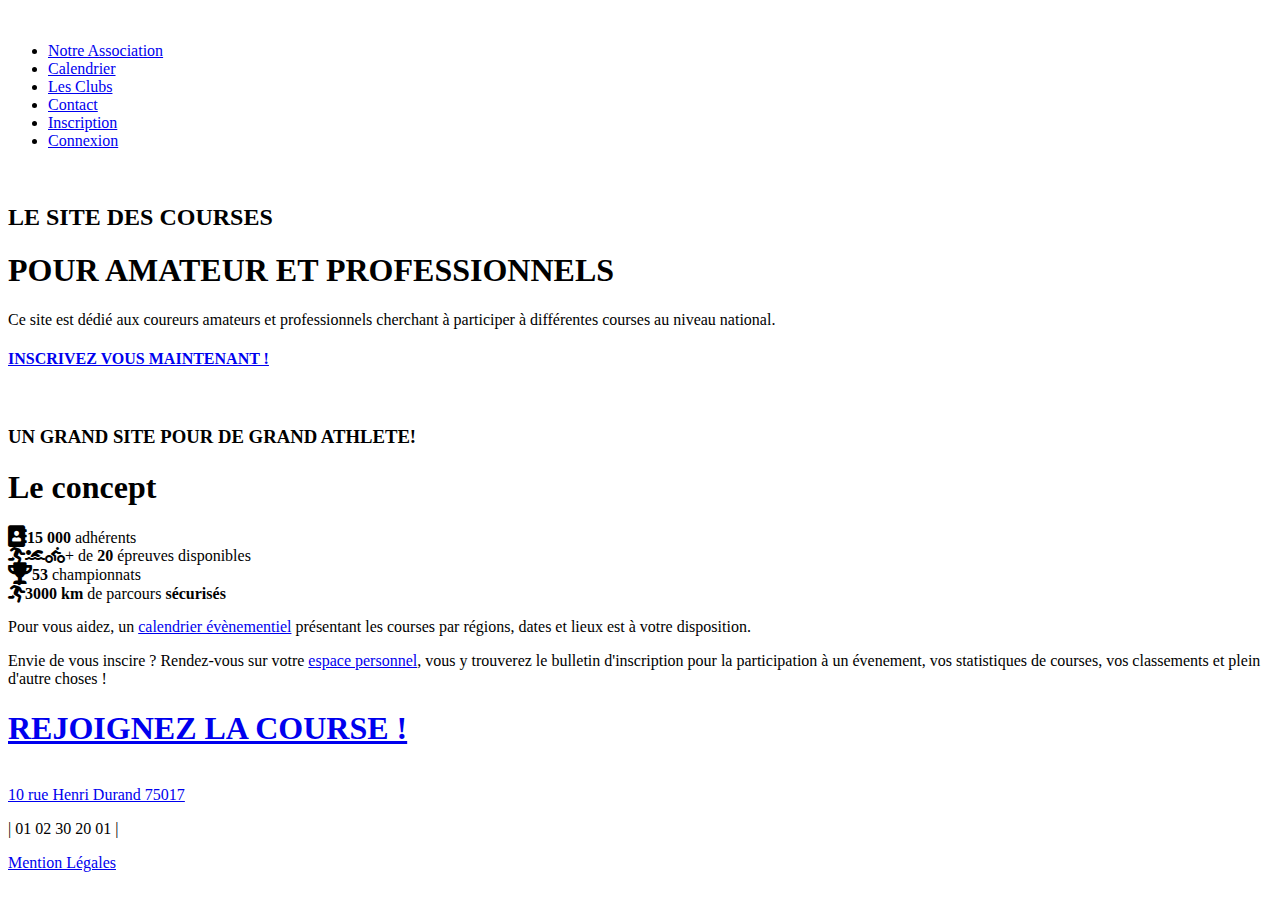
==== accueil.html @ 1bd2bfbc "Add files via upload" ====
<!doctype html>
<html lang="en">
<head>
    <meta charset="UTF-8">
    <meta content="width=device-width, user-scalable=no, initial-scale=1.0, maximum-scale=1.0, minimum-scale=1.0"
          name="viewport">
    <meta content="ie=edge" http-equiv="X-UA-Compatible">
    <link href="https://cdnjs.cloudflare.com/ajax/libs/font-awesome/5.15.1/css/all.min.css" rel="stylesheet">
    <link href="src/style.css" rel="stylesheet">
    <title>Accueil | WebCourse</title>
</head>
<body>
<header>
    <img alt="" src="src/img/logowc.png">
    <nav>
        <ul class="top_navigation">
            <li class="nav_item"><a href="assocation.html">Notre Association</a></li>
            <li class="nav_item"><a href="calendrier_evenementiel.html">Calendrier</a></li>
            <li class="nav_item"><a href="club.html">Les Clubs<a></li>
            <li class="nav_item"><a href="contact.html">Contact</a></li>
            <li class="nav_item"><a href="inscription.html">Inscription</a></li>
            <li class="nav_item"><a href="connexion.html">Connexion</a></li>
        </ul>
    </nav>
</header>
<div class="accueil_header">
    <img alt="" src="src/img/course_accueil.jpeg" width="100%">
    <div class="accueil_header_texte">
        <h2>LE SITE DES COURSES</h2>
        <h1>POUR AMATEUR ET PROFESSIONNELS</h1>
    </div>
    <div class="accueil_header_presentation">
        <p>Ce site est dédié aux coureurs amateurs et professionnels
            cherchant à participer à différentes courses au niveau national.</p>
    </div>
    <div class="accueil_header_rejoignez">
        <h4><a href="inscription.html">INSCRIVEZ VOUS MAINTENANT !</a></h4>
    </div>
</div>
<div class="accueil_body">
    <img alt="" src="src/img/course_accueil_deux.jpeg" width="100%">
    <div class="accueil_body_texte">

        <h3>UN <strong>GRAND</strong> SITE POUR DE <strong>GRAND</strong> ATHLETE!</h3>
        <h1>Le concept</h1>
        <li class="accueil_body_texte_item"><i class="fas fa-address-book fa-lg"></i><strong>15 000</strong> adhérents
        </li>
        <li class="accueil_body_texte_item"><span class="fass"><i class="fas fa-running fa-lg "></i><i
                class="fas fa-swimmer fas fa-biking"></i><i class="fas fa-biking"></i></span>+ de<strong> 20</strong>
            épreuves disponibles
        </li>
        <li class="accueil_body_texte_item"><i class="fas fa-trophy fa-lg"></i><strong>53</strong> championnats</li>
        <li class="accueil_body_texte_item"><i class="fas fa-running fa-lg"></i><strong>3000 km</strong> de parcours
            <strong>sécurisés</strong></li>
    </div>
</div>
<p class="accueil_body_texte_pc">Pour vous aidez, un <a href="calendrier_evenementiel.html">calendrier évènementiel</a> présentant les
    courses par
    régions, dates et lieux est à votre disposition.</p>
<div class="accueil_body_final ">

            <p class="">Envie de vous inscire ? Rendez-vous sur votre <a href="espace_perso.html">espace personnel</a>, vous y trouverez le
            bulletin d'inscription pour la participation à un évenement, vos statistiques de courses, vos classements et plein
            d'autre choses !</p>
            <h1><a href="inscription.html" class="accueil_body_final_rejoignez">REJOIGNEZ LA COURSE !</a></h1>

</div>
<footer>
    <img src="src/img/LOGO.png" alt="" class="footer-logo" width="13%">
        <div class="footer-menu-text">
                <a href="http://googlemaps.com/">10 rue Henri Durand 75017</a>
                <p>| 01 02 30 20 01 |</p>
                <a href="conditions.html">Mention Légales</a>

        </div>
</footer>
</body>
</html>
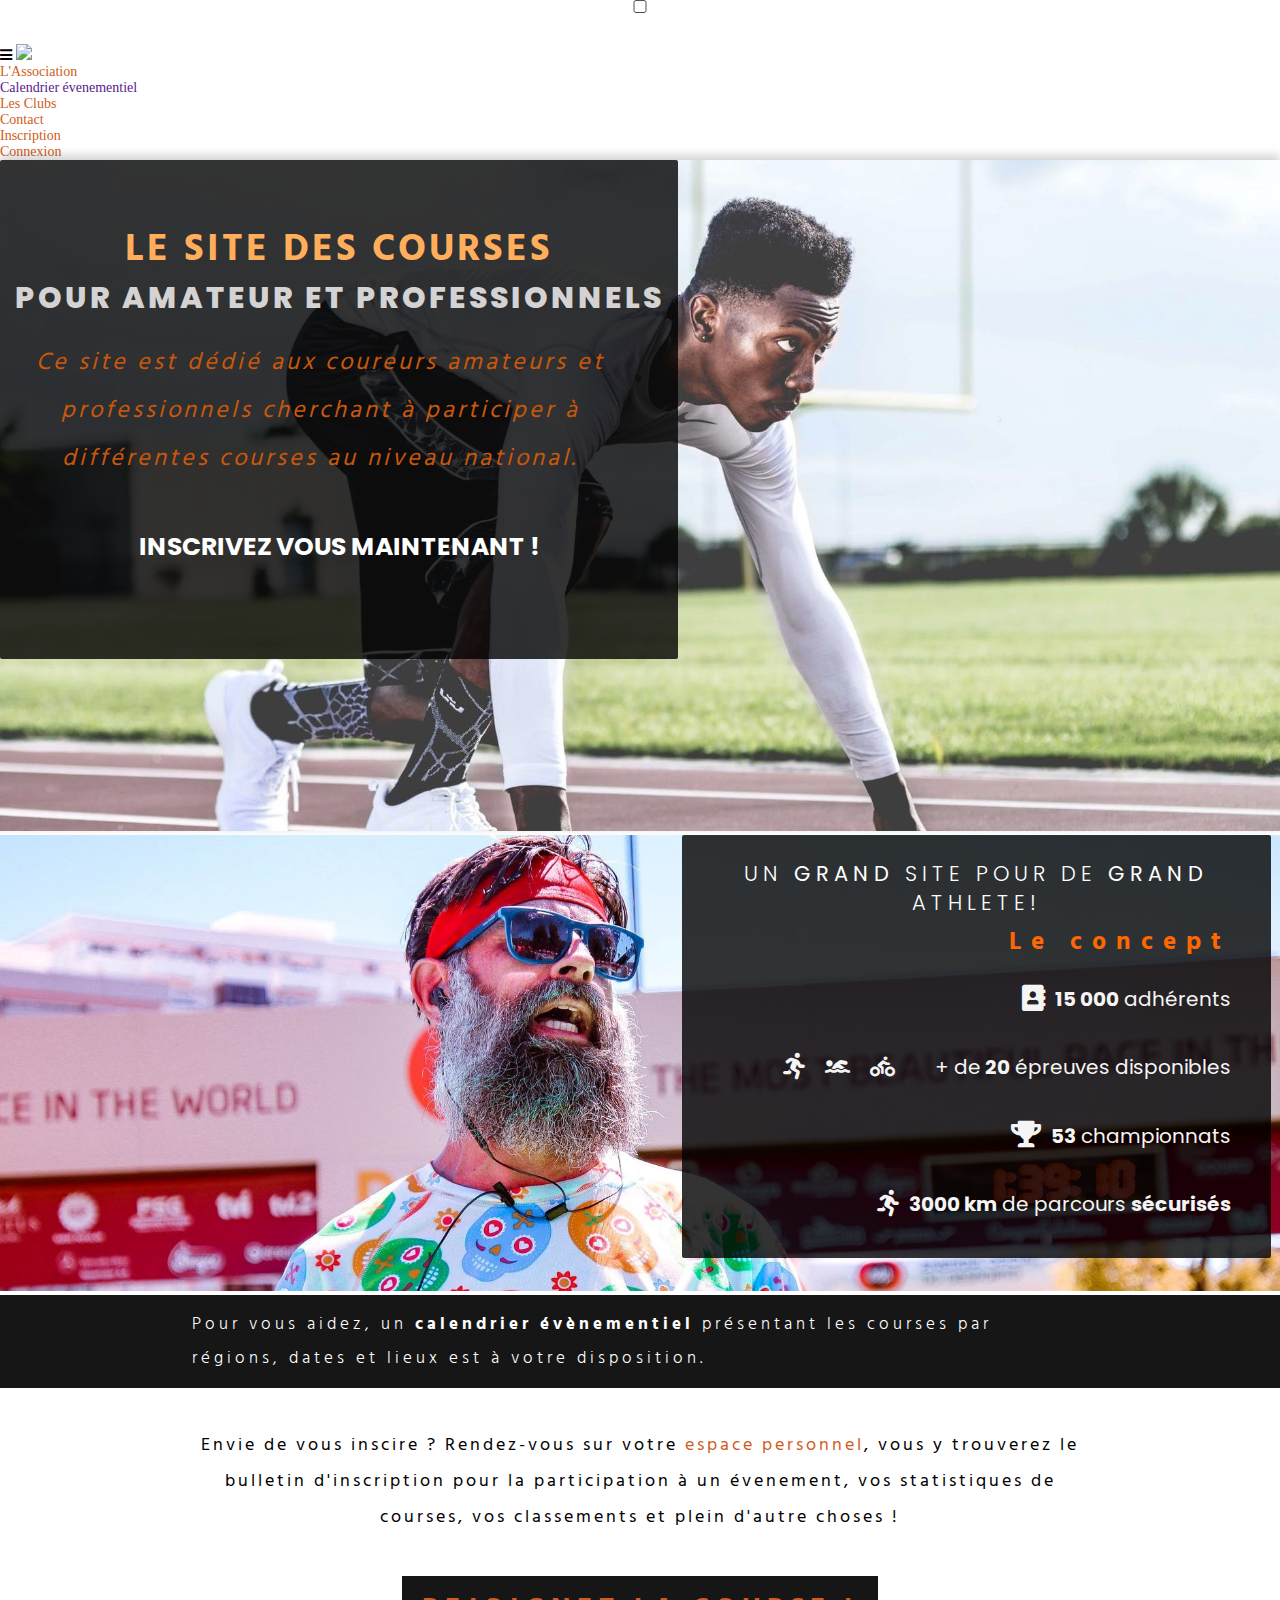
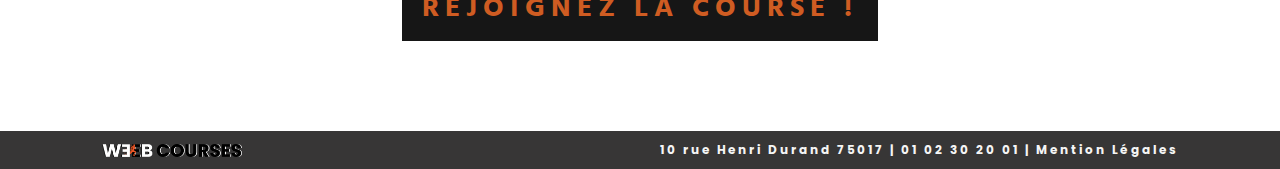
==== commit 67b0810b: "VERSION RESPONSIVE" ====
--- a/accueil.html
+++ b/accueil.html
@@ -10,19 +10,21 @@
     <title>Accueil | WebCourse</title>
 </head>
 <body>
-<header>
-    <img alt="" src="src/img/logowc.png">
-    <nav>
-        <ul class="top_navigation">
-            <li class="nav_item"><a href="assocation.html">Notre Association</a></li>
-            <li class="nav_item"><a href="calendrier_evenementiel.html">Calendrier</a></li>
-            <li class="nav_item"><a href="club.html">Les Clubs<a></li>
-            <li class="nav_item"><a href="contact.html">Contact</a></li>
-            <li class="nav_item"><a href="inscription.html">Inscription</a></li>
-            <li class="nav_item"><a href="connexion.html">Connexion</a></li>
-        </ul>
-    </nav>
-</header>
+<nav>
+    <input type="checkbox" id="check">
+    <label for="check" class="checkbtn">
+        <i class="fas fa-bars"></i>
+    </label>
+    <a href="index.php" class="logo"><img src="asset/img/logowc.png" class="logo" WIDTH="20%"></a>
+    <ul>
+        <li><a  href="webcourse.php">L'Association</a></li>
+        <li><a href="">Calendrier évenementiel</a></li>
+        <li><a href="#">Les Clubs</a></li>
+        <li><a href="contact.php">Contact</a></li>
+        <li><a href="register.php">Inscription</a></li>
+        <li><a href="login.php">Connexion</a></li>
+    </ul>
+</nav>
 <div class="accueil_header">
     <img alt="" src="src/img/course_accueil.jpeg" width="100%">
     <div class="accueil_header_texte">
@@ -75,4 +77,4 @@
         </div>
 </footer>
 </body>
-</html>+</html>
--- a/src/style.css
+++ b/src/style.css
@@ -0,0 +1,542 @@
+@import url('https://fonts.googleapis.com/css2?family=Hind:wght@300;400;500;600;700&family=Poppins:ital,wght@0,100;0,200;0,300;0,400;0,500;0,600;0,700;0,800;0,900;1,100;1,200;1,300;1,400;1,500;1,600;1,700;1,800;1,900&display=swap');
+
+* {
+    padding: 0;
+    margin: 0;
+    box-sizing: border-box;
+}
+
+
+
+a:link {
+    text-decoration: none;
+    color: #cf5c22;
+}
+
+li {
+    text-decoration: none;
+    list-style-type: none;
+}
+
+body {
+    font-size: 14px;
+    background-color: #fff;
+    font-weight: 500;
+    -webkit-font-smoothing: antialiased;
+}
+
+header {
+    display: flex;
+    justify-content: space-between;
+    align-items: center;
+    padding: 25px 9%;
+    -webkit-box-shadow: 0px 6px 10px 4px rgba(0, 0, 0, 0.63);
+    -moz-box-shadow: 0px 6px 10px 4px rgba(0, 0, 0, 0.63);
+    box-shadow: 0px 6px 10px 4px rgba(0, 0, 0, 0.63);
+}
+
+header img {
+    width: 20%;
+    cursor: pointer;
+}
+
+.nav_item {
+    display: inline-block;
+    padding: 0px 15px;
+    font-size: 16px;
+    font-weight: 700;
+}
+
+.nav_item a {
+    color: #1f1e1e;
+    font-family: Poppins, sans-serif;
+}
+
+.nav_item {
+    transition: all 0.3s ease 0s;
+}
+
+.nav_item a:hover {
+    color: #cf5c22;
+}
+
+.accueil_header {
+    position: relative;
+    display: inline-block;
+}
+
+.accueil_header_texte {
+    background: rgba(122, 64, 3, 0.5);
+    position: absolute;
+    padding: 20px 12px;
+    left: 0;
+    right: 0;
+    top: 0%;
+    width: 53%;
+    height: 74%;
+    background: rgba(0, 0, 0, 0.8);
+    border-radius: 2px;
+    display: inline-block;
+    padding-top: 5%;
+
+
+}
+
+.accueil_header img {
+    --webkit-box-shadow: 0px -4px 10px 0px rgba(0, 0, 0, 0.2);
+    -moz-box-shadow: 0px -4px 10px 0px rgba(0, 0, 0, 0.2);
+    box-shadow: 0px -4px 10px 0px rgba(0, 0, 0, 0.2);
+}
+
+.accueil_header_texte h2 {
+    font-size: 38px;
+    font-weight: 700;
+    font-family: Hind, sans-serif;
+    letter-spacing: 3px;
+    line-height: 140%;
+    text-align: center;
+    color: #ffaf5b;
+
+}
+
+.accueil_header_texte h1 {
+    font-size: 30px;
+    text-align: center;
+    font-weight: 800;
+    font-family: Poppins, sans-serif;
+    letter-spacing: 3px;
+    line-height: 140%;
+    color: #d4d2d2;
+
+}
+
+.accueil_header_presentation p {
+    position: absolute;
+    padding: 14% 0px;
+    left: 0;
+    right: 0;
+    top: 0%;
+    width: 50%;
+    height: 92%;
+    font-size: 24px;
+    font-family: Hind, sans-serif;
+    font-weight: 400;
+    color: #c9580c;
+    line-height: 200%;
+    letter-spacing: 3px;
+    font-style: italic;
+    text-align: center;
+}
+
+.accueil_header_rejoignez h4 {
+    position: absolute;
+    left: 0;
+    right: 0;
+    top: 45%;
+    width: 53%;
+    height: 92%;
+    display: inline-block;
+    padding-top: 5%;
+    text-align: center;
+}
+
+.accueil_header_rejoignez a:hover {
+    color: #ff9b73;
+}
+
+.accueil_header_rejoignez a {
+    font-family: Poppins, sans-serif;
+    font-weight: 700;
+    color: #ffffff;
+    font-size: 25px;
+    display: inline;
+    position: relative;
+
+}
+
+.accueil_header_rejoignez a:after {
+    content: '';
+    display: block;
+    position: absolute;
+    bottom: 2px;
+    width: 0%;
+    left: 0px;
+    height: 6px;
+    transition: 0.25s cubic-bezier(0.72, -0.01, 0.19, 0.92);
+    background: #cf5c22;
+}
+
+.accueil_header_rejoignez a:hover:after {
+    width: 100%;
+}
+
+.accueil_body {
+    position: relative;
+    display: inline-block;
+}
+
+.accueil_body_texte {
+    position: absolute;
+    display: flex;
+    flex-direction: column;
+    align-items: flex-end;
+    justify-content: space-between;
+    padding: 24px 40px;
+    border-radius: 2px;
+    left: 0;
+    right: 0;
+    top: 0%;
+    width: 46%;
+    height: 92%;
+    margin-left: 682px;
+    background: rgba(0, 0, 0, 0.8);
+}
+
+.accueil_body_texte h3 {
+    font-size: 21px;
+    font-weight: 300;
+    font-family: Poppins, sans-serif;
+    letter-spacing: 5px;
+    line-height: 140%;
+    text-align: center;
+    color: #ffffff;
+
+}
+
+.accueil_body_texte h1 {
+    font-size: 25px;
+    text-align: center;
+    font-weight: 800;
+    font-family: Hind, sans-serif;
+    letter-spacing: 10px;
+    line-height: 140%;
+    color: #ff6700;
+}
+
+.accueil_body_texte_pc {;
+    font-size: 17px;
+    font-family: Hind, sans-serif;
+    font-weight: 300;
+    color: #ffffff;
+    line-height: 200%;
+    letter-spacing: 4px;
+    text-align: left;
+    background: #161616;
+    padding: 1% 15%;
+}
+
+.accueil_body_texte_pc a {
+    color: #ffffff;
+    font-weight: 700;
+}
+
+.accueil_body_texte_pc a:hover {
+    background: #ffffff;
+    color: #000000;
+    text-decoration: underline;
+}
+
+.accueil_body_texte_item {
+    font-size: 20px;
+    font-weight: 400;
+    font-family: Poppins, sans-serif, sans-serif;
+    color: whitesmoke;
+    margin: 15px 0px;
+
+}
+
+.accueil_body_texte_item .fass {
+    margin: 0px 30px;
+
+}
+
+.accueil_body_texte_item .fas {
+    margin: 0px 10px;
+
+}
+.container {
+    padding-right: 15px;
+    padding-left: 15px;
+    margin-right: auto;
+    margin-left: auto;
+}
+.accueil_body_final {
+    margin: 40px 200px 100px;
+    text-align: center;
+}
+.accueil_body_final p{
+    margin-bottom: 50px;
+    font-size: 18px;
+    font-family: hind, sans-serif;
+    font-weight: 400;
+    line-height: 200%;
+    letter-spacing: 3px;
+}
+.accueil_body_final_rejoignez{
+    letter-spacing: 6px;
+    color: #ff5800;
+    background: #161616;
+    padding: 10px 20px;
+    font-family: Hind, sans-serif;
+}
+.accueil_body_final_rejoignez:hover{
+    color: #161616;
+    background:#ff5800;
+}
+
+footer .fa-copyright{
+    color: whitesmoke;
+}
+.footer-menu-text a, .footer-menu-text p{
+    color: whitesmoke;
+    font-family: Poppins, sans-serif;
+    font-weight: 700;
+    display: inline-block;
+}
+footer{
+    display:flex;
+    align-items: center;
+    justify-content: space-between;
+    background: #373636;
+    padding: 10px 8%;
+}
+.footer-menu-text{
+    display: inline-block;
+    font-size: 12px;
+    letter-spacing: 2px;
+}
+.footer-menu-text a{
+    display: inline-block;
+}
+.footer-menu-text p{
+    display: inline-block;
+}
+.footer-menu-text a:hover{
+    color: #ff5700;
+}
+
+
+/* Début PAGES ASSOCIATION */
+
+.association_container{
+    background-color: white;
+
+
+}
+.slide1{
+    display: flex;
+    background-image: url("https://www.galerie-com.com/grand_img/0878501001243372876.jpg");
+    background-repeat: no-repeat;
+    background-position: right;
+    background-size: 50%;
+}
+.slide2{
+    display: flex;
+    justify-content: flex-end;
+    background-image: url("https://images.pexels.com/photos/1568804/pexels-photo-1568804.jpeg?auto=compress&cs=tinysrgb&dpr=2&h=650&w=940");
+    background-repeat: no-repeat;
+    background-position: left;
+    background-size: 50%;
+}
+.slide3{
+    display: flex;
+    justify-content: flex-start;
+    background-image: url("https://images.pexels.com/photos/5728348/pexels-photo-5728348.jpeg?auto=compress&cs=tinysrgb&dpr=2&w=500");
+    background-repeat: no-repeat;
+    background-position:  right;
+    background-size:  50% ;
+
+}
+.slide4{
+    display: flex;
+    justify-content: flex-end;
+    background-image: url("https://www.lapenderiedechloe.com/wp-content/uploads/2019/04/association-course-a-pied.jpg");
+    background-repeat: no-repeat;
+    background-position: left;
+    background-size: 50%;
+}
+.association_container .slide-box{
+    width: 50%;
+    height: 420px;
+    background-color: white;
+    display: flex;
+    flex-direction: column;
+    JUSTIFY-content: space-evenly;
+    align-items: center;
+    padding-bottom: 100px;
+
+
+}
+
+.slide-box-top{
+    padding-top: 10%;
+    display: flex;
+    align-items: center;
+    flex-direction: column;
+
+}
+.slide-box h2{
+    font-family: Hind, sans-serif;
+    font-size: 14px;
+    font-weight: 400;
+    text-transform: uppercase;
+    letter-spacing: 8px;
+}
+.slide-box h1{
+    font-family: Poppins, sans-serif;
+    font-size: 110px;
+    line-height: 130px;
+    font-weight: 900;
+    margin-top: -4%;
+}
+.slide-box p{
+    padding: 0px 60px;
+    text-align: left;
+    font-family: Hind, sans-serif;
+    font-size: 15px;
+    font-weight: 600;
+    opacity: 75%;
+    margin-top: -30px;
+    line-height: 130%;
+
+
+}
+
+
+.slide1 .slide-box,  .slide3 .slide-box{
+    background-color: black;
+    color: white;
+}
+
+@media screen and (min-width: 1800px){
+    .association_container .slide-box{
+       height: 566px;
+   }
+}
+@media screen and (min-width: 2000px){
+    .association_container .slide-box{
+        height: 700px;
+    }
+}
+@media screen and (max-width: 1024px){
+    .association_container .slide-box{
+        height: 500px;
+        width: 100%;
+        padding-bottom: 100px;
+    }
+    .slide1, .slide2, .slide3, .slide4{
+        background-position: bottom;
+        background-size: 100%;
+        padding-bottom: 65%;
+    }
+}
+
+
+/* Inscription début
+ */
+.inscription_container{
+    background-image: url("img/inscription_course.jpeg");
+    background-size: 100%;
+    background-repeat: no-repeat;
+    padding: 20vh 20vh 9vh 20vh;
+
+
+}
+input:focus, button:focus, textarea:focus, textarea:focus, input:active, button:active, textarea:active, input:active, input, textarea, button, select:focus{
+    outline: none !important;
+    outline: 0 !important;
+}
+.form-inscription{
+    background-color: white;
+    width: 40%;
+    margin-left: -40px;
+    margin-top: -20px;
+    padding: 50px 50px 20px;
+    border-radius: 50px;
+    -moz-border-radius: 50px;
+    -webkit-border-radius: 50px;
+    -webkit-box-shadow: 0px 0px 25px 0px rgba(0,0,0,0.5);
+    -moz-box-shadow: 0px 0px 25px 0px rgba(0,0,0,0.5);
+    box-shadow: 0px 0px 25px 0px rgba(0,0,0,0.5);
+}
+.form-group-1{
+    padding-top: 20px;
+}
+form h1{
+    font-family: Poppins, sans-serif;
+    font-size: 18px;
+    font-weight: 800;
+    letter-spacing: 3px;
+}
+.inscription_cocher{
+    font-family: Hind, sans-serif;
+    font-size: 12px;
+    font-weight: 400;
+    line-height: 110%;
+
+}
+input, select{
+    width: 100%;
+    display: block;
+    border: none;
+    border-bottom: 2px solid #ebebeb;
+    padding: 5px 0px;
+    margin-bottom: 31px;
+    font-family: Hind, sans-serif;
+}
+input:focus{
+    color: #c9580c;
+    font-weight: 500;
+}
+
+.form-submit-button{
+    width: 50%;
+    margin-top: 20px;
+    background-color: black;
+    color: whitesmoke;
+    cursor: pointer;
+    font-family: Hind, sans-serif;
+    font-weight: 300;
+
+}
+.form-submit-button:hover{
+    color: #161616;
+    background:#ff5800;
+    font-weight: 400;
+}
+
+/* Début page connexion */
+
+.connexion_container{
+    background-image: url("img/connexion_natation.jpeg");
+    background-size: 100%;
+    background-repeat: no-repeat;
+    padding-top: 30vh;
+    padding-bottom: 40vh;
+    DISPLAY: flex;
+    justify-content: center;
+    align-content: center;
+    align-items: center;
+
+}
+.form-connexion{
+    background-color: #fdfdfd;
+    background-image: url("https://gspcv.files.wordpress.com/2016/05/icone-natation.png");
+    background-repeat: no-repeat;
+    background-size: 30%;
+    background-position: center left 90%;
+    width: 50%;
+    padding: 50px 50px 20px;
+    border-radius: 50px;
+    -moz-border-radius: 50px;
+    -webkit-border-radius: 50px;
+    -webkit-box-shadow: 0px 0px 25px 0px rgba(0,0,0,1);
+    -moz-box-shadow: 0px 0px 25px 0px rgba(0,0,0,1);
+    box-shadow: 0px 0px 25px 0px rgba(0,0,0,1);
+
+}
+.form-connexion input, .form-connexion select {
+    width: 50%;
+}
+
+
